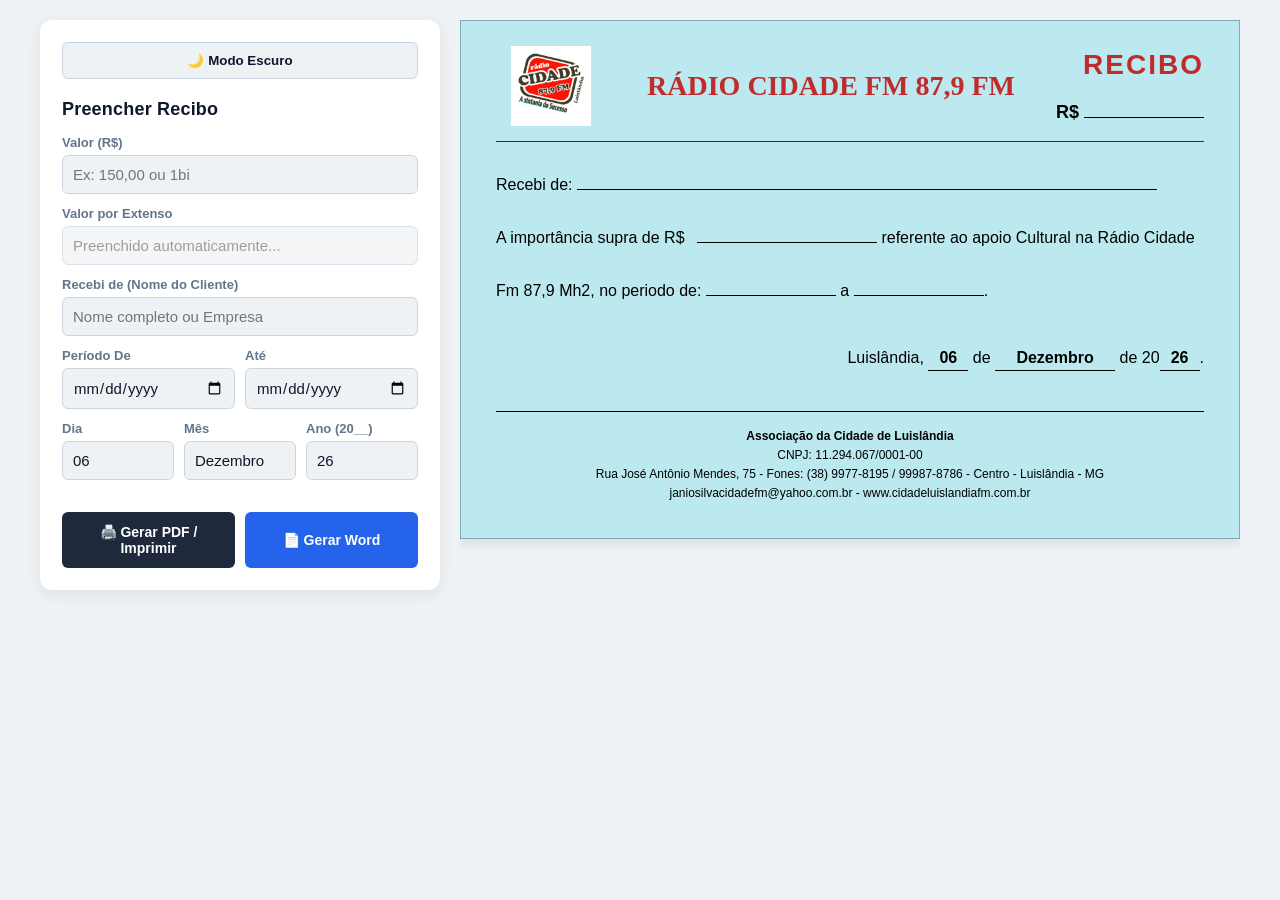
==== recibo.html @ b2bdeda2 "Projeto do recibo da rádio" ====
<!DOCTYPE html>
<html lang="pt-BR">
<head>
<meta charset="UTF-8">
<meta name="viewport" content="width=device-width, initial-scale=1.0">
<title>Gerador de Recibo - Rádio Cidade FM</title>
<link rel="stylesheet" href="style.css">
</head>
<body>

<div class="controls">
  <button id="btn-theme" onclick="toggleTheme()">🌙 Modo Escuro</button>

  <h2>Preencher Recibo</h2>

  <div class="form-group">
    <label>Valor (R$)</label>
    <input type="text" id="in-valor" placeholder="Ex: 150,00 ou 1bi" oninput="update()">
  </div>

  <div class="form-group">
    <label>Valor por Extenso</label>
    <input type="text" id="in-extenso" placeholder="Preenchido automaticamente..." readonly tabindex="-1">
  </div>

  <div class="form-group">
    <label>Recebi de (Nome do Cliente)</label>
    <input type="text" id="in-nome" placeholder="Nome completo ou Empresa" oninput="update()">
  </div>

  <div class="row">
    <div class="form-group">
      <label>Período De</label>
      <input type="date" id="in-inicio" oninput="update()">
    </div>
    <div class="form-group">
      <label>Até</label>
      <input type="date" id="in-fim" oninput="update()">
    </div>
  </div>

  <div class="row">
    <div class="form-group">
      <label>Dia</label>
      <input type="text" id="in-dia" oninput="update()">
    </div>
    <div class="form-group">
      <label>Mês</label>
      <input type="text" id="in-mes" oninput="update()">
    </div>
    <div class="form-group">
      <label>Ano (20__)</label>
      <input type="text" id="in-ano" oninput="update()">
    </div>
  </div>

  <div class="actions">
    <button class="btn-pdf" onclick="window.print()">🖨️ Gerar PDF / Imprimir</button>
    <button class="btn-word" onclick="exportarWord()">📄 Gerar Word</button>
  </div>
</div>

<div class="preview">
  <div id="receipt">
    <div class="r-header">
      <div class="r-logo-box">
        <img src="logo.png" alt="Logo Rádio Cidade" onerror="this.style.display='none'">
      </div>
      <div class="r-title">
        <h1>RÁDIO CIDADE FM 87,9 FM</h1>
      </div>
      <div class="r-recibo-block">
        <h2>RECIBO</h2>
        <div class="r-value-box">
          R$ <span id="out-valor" class="linha" style="width: 120px; text-align: left; padding-left: 10px;"></span>
        </div>
      </div>
    </div>

    <!-- O corpo agora usa fluxo de texto contínuo, nunca vai encavalar -->
    <div class="r-body">
      <div class="form-line">
        Recebi de: <span id="out-nome" class="linha" style="width: 82%;"></span>
      </div>
      
      <div class="form-line">
        A importância supra de R$ 
        <span id="out-extenso" class="extenso-texto"></span><span id="extenso-spacer" class="extenso-linha"></span>
        referente ao apoio Cultural na Rádio Cidade
      </div>
      
      <div class="form-line">
        Fm 87,9 Mh2, no periodo de: 
        <span id="out-inicio" class="linha" style="width: 130px; text-align: center;"></span> 
        a 
        <span id="out-fim" class="linha" style="width: 130px; text-align: center;"></span>.
      </div>
    </div>

    <div class="r-date">
      Luislândia, 
      <span id="out-dia" class="linha" style="width: 40px; text-align: center;"></span> de 
      <span id="out-mes" class="linha" style="width: 120px; text-align: center;"></span> de 
      20<span id="out-ano" class="linha" style="width: 40px; text-align: center;"></span>.
    </div>

    <div class="r-footer">
      <strong>Associação da Cidade de Luislândia</strong><br>
      CNPJ: 11.294.067/0001-00<br>
      Rua José Antônio Mendes, 75 - Fones: (38) 9977-8195 / 99987-8786 - Centro - Luislândia - MG<br>
      janiosilvacidadefm@yahoo.com.br - www.cidadeluislandiafm.com.br
    </div>
  </div>
</div>

<script src="script.js"></script>
</body>
</html>
---- style.css ----
:root {
  --bg: #eef2f5; --panel: #fff; --ink: #0f172a; --muted: #64748b;
  --paper: #bce9f0; 
  --paper-line: #000000; --red: #d32f2f; --border: #cbd5e1;
}

[data-theme="dark"] {
  --bg: #0f172a; --panel: #1e293b; --ink: #f8fafc; --muted: #94a3b8; 
  --border: #334155;
}

* { box-sizing: border-box; margin: 0; padding: 0; }
html, body { background: var(--bg); transition: background 0.3s; }
body {
  font-family: Arial, Helvetica, sans-serif;
  color: var(--ink);
  padding: 20px;
  display: flex; flex-wrap: wrap; gap: 20px;
  justify-content: center; align-items: flex-start;
  min-height: 100vh;
}

#btn-theme {
  width: 100%; padding: 10px; margin-bottom: 20px;
  background: var(--bg); color: var(--ink);
  border: 1px solid var(--border); border-radius: 6px;
  font-weight: bold; cursor: pointer; transition: all 0.2s;
}
#btn-theme:hover { filter: brightness(0.9); }

.controls {
  background: var(--panel); padding: 22px; border-radius: 12px;
  box-shadow: 0 4px 15px rgba(0,0,0,.08); width: 400px; max-width: 100%;
}
.controls h2 { font-size: 18px; margin-bottom: 15px; letter-spacing: .2px; }
.form-group { margin-bottom: 12px; }
label { display: block; margin-bottom: 5px; font-size: 13px; font-weight: bold; color: var(--muted); }
input {
  width: 100%; padding: 10px; border: 1px solid var(--border); border-radius: 6px;
  font-size: 15px; font-family: inherit; background: var(--bg); color: var(--ink);
  transition: border-color 0.2s;
}
input:focus { outline: none; border-color: var(--red); }
input[readonly] { opacity: 0.7; cursor: not-allowed; }

.row { display: flex; gap: 10px; }
.row .form-group { flex: 1; min-width: 0; }
.actions { display: flex; gap: 10px; margin-top: 20px; flex-wrap: wrap; }
.actions button { 
  flex: 1; min-width: 140px; padding: 12px; border: none; border-radius: 6px; 
  font-weight: bold; font-size: 14px; cursor: pointer; color: #fff; transition: opacity 0.2s;
}
.btn-pdf { background: #1e293b; }
.btn-word { background: #2563eb; }
.actions button:hover { opacity: .85; }

.preview { max-width: 100%; overflow-x: auto; padding-bottom: 10px; }

#receipt {
  background: var(--paper); 
  width: 780px; 
  padding: 25px 35px 35px 35px; 
  font-family: Arial, Helvetica, sans-serif; 
  color: var(--paper-line);
  border: 1px solid #7fa8b8; 
  box-shadow: 0 4px 15px rgba(0,0,0,.1);
}

.r-header {
  display: flex; align-items: center; justify-content: space-between; 
  border-bottom: 1px solid #333; padding-bottom: 15px; margin-bottom: 25px; gap: 10px;
}
.r-logo-box {
  width: 110px; height: 80px;
  display: flex; align-items: center; justify-content: center;
}
.r-logo-box img { max-width: 100%; max-height: 100%; object-fit: contain; }

.r-title { flex: 1; text-align: center; }
.r-title h1 { color: #c02b2b; font-size: 28px; font-family: 'Times New Roman', Times, serif; margin: 0; white-space: nowrap; }

.r-recibo-block { text-align: right; min-width: 140px; }
.r-recibo-block h2 { color: #c02b2b; font-size: 28px; margin: 0 0 15px 0; letter-spacing: 2px; }
.r-value-box { font-size: 18px; font-weight: bold; display: flex; align-items: baseline; justify-content: flex-end; gap: 5px; }

/* O Corpo agora controla o espaçamento entre linhas de forma fluída */
.r-body { font-size: 16px; margin-bottom: 30px; }
.form-line { margin-bottom: 18px; line-height: 2.2; }

/* Linhas normais */
.linha { 
  display: inline-block; 
  border-bottom: 1px solid #000; 
  color: #000; 
  font-weight: bold; 
  text-align: left; 
  padding: 0 8px; 
  min-height: 22px; 
}

/* CLASSES ESPECIAIS PARA O EXTENSO MÁGICO */
.extenso-texto {
  font-weight: bold;
  text-decoration: underline; /* O sublinhado vai seguir o texto, mesmo que quebre para a 2ª linha */
  text-underline-offset: 4px;
  text-decoration-thickness: 1px;
  padding: 0 4px;
  color: #000;
}
.extenso-linha {
  display: inline-block;
  min-width: 180px; /* Garante a linha quando o texto é curto */
  border-bottom: 1px solid #000;
}

.r-date { text-align: right; font-size: 16px; margin-top: 40px; }
.r-footer { margin-top: 40px; border-top: 1px solid #000; padding-top: 15px; text-align: center; font-size: 12px; line-height: 1.6; }

@media (max-width: 850px) {
  body { flex-direction: column; align-items: center; padding: 10px; }
  .controls { width: 100%; }
  .preview { width: 100vw; border-radius: 8px; }
}

@media print {
  body { background: #fff; padding: 0; display: block; }
  .controls { display: none; }
  .preview { overflow: visible; }
  .preview, #receipt { box-shadow: none; border: none; width: 100%; max-width: 100%; margin: 0; }
  #receipt { 
    background-color: #ffffff !important; 
    -webkit-print-color-adjust: exact; 
    print-color-adjust: exact; 
  }
}
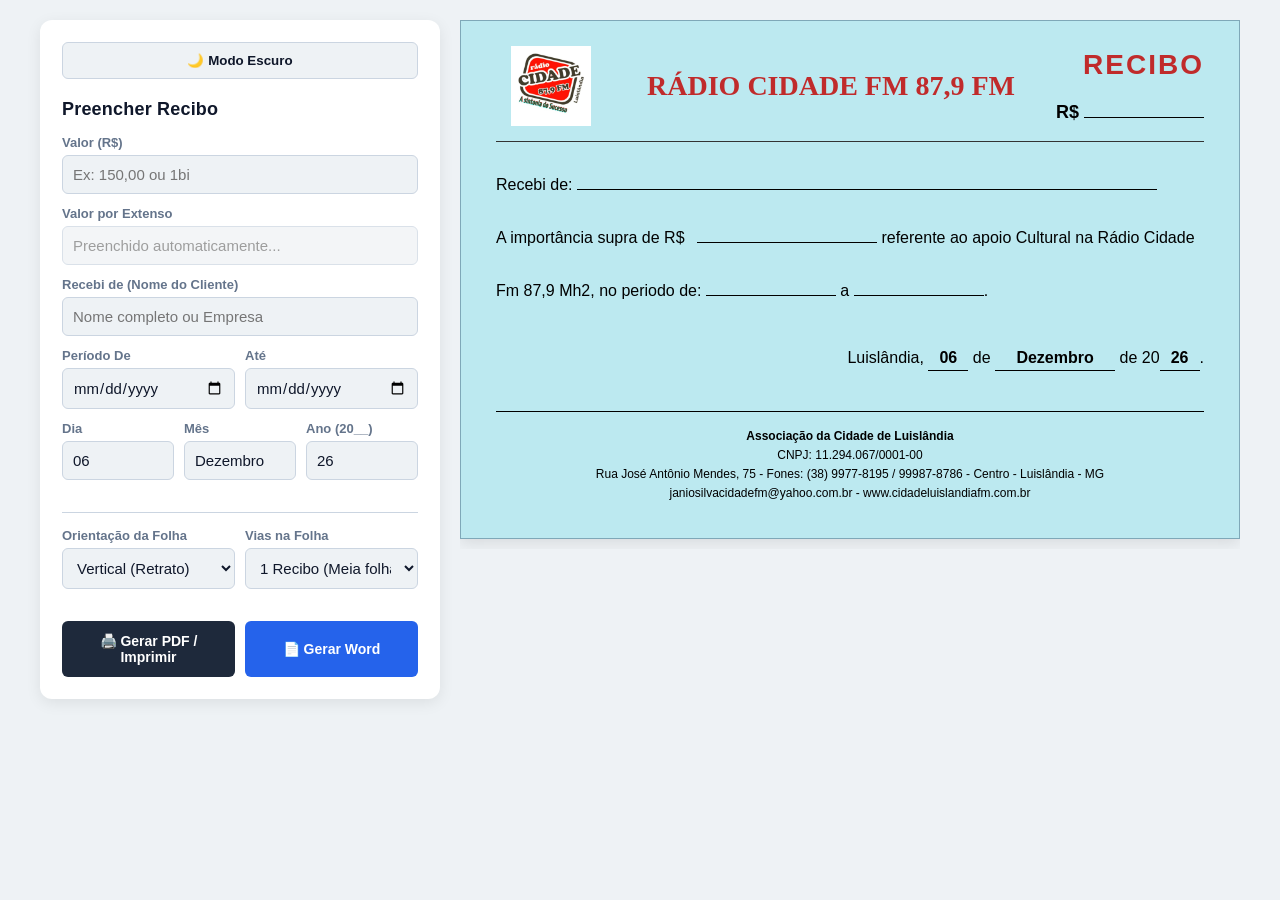
==== commit c28aa8d8: "Ele fica na horizontal mas sem botão" ====
--- a/recibo.html
+++ b/recibo.html
@@ -54,14 +54,34 @@
     </div>
   </div>
 
+  <!-- NOVOS CONTROLOS DE IMPRESSÃO (NÃO DESPERDIÇAR FOLHA) -->
+  <div class="row" style="margin-top: 20px; border-top: 1px solid var(--border); padding-top: 15px;">
+    <div class="form-group">
+      <label>Orientação da Folha</label>
+      <select id="in-orientacao" onchange="atualizarImpressao()">
+        <option value="portrait">Vertical (Retrato)</option>
+        <option value="landscape">Horizontal (Paisagem)</option>
+      </select>
+    </div>
+    <div class="form-group">
+      <label>Vias na Folha</label>
+      <select id="in-vias" onchange="atualizarImpressao()">
+        <option value="1">1 Recibo (Meia folha)</option>
+        <option value="2">2 Recibos (2ª Via / Folha Cheia)</option>
+      </select>
+    </div>
+  </div>
+
   <div class="actions">
     <button class="btn-pdf" onclick="window.print()">🖨️ Gerar PDF / Imprimir</button>
     <button class="btn-word" onclick="exportarWord()">📄 Gerar Word</button>
   </div>
 </div>
 
-<div class="preview">
-  <div id="receipt">
+<div class="preview" id="print-area">
+  
+  <!-- RECIBO PRINCIPAL (1ª VIA) -->
+  <div id="receipt" class="receipt-container">
     <div class="r-header">
       <div class="r-logo-box">
         <img src="logo.png" alt="Logo Rádio Cidade" onerror="this.style.display='none'">
@@ -77,7 +97,6 @@
       </div>
     </div>
 
-    <!-- O corpo agora usa fluxo de texto contínuo, nunca vai encavalar -->
     <div class="r-body">
       <div class="form-line">
         Recebi de: <span id="out-nome" class="linha" style="width: 82%;"></span>
@@ -111,6 +130,11 @@
       janiosilvacidadefm@yahoo.com.br - www.cidadeluislandiafm.com.br
     </div>
   </div>
+
+  <!-- LINHA DE CORTE E 2ª VIA (Inicia escondida) -->
+  <div class="cut-line" id="cut-line" style="display: none;"></div>
+  <div id="receipt-2" class="receipt-container" style="display: none;"></div>
+
 </div>
 
 <script src="script.js"></script>
--- a/style.css
+++ b/style.css
@@ -35,12 +35,15 @@
 .controls h2 { font-size: 18px; margin-bottom: 15px; letter-spacing: .2px; }
 .form-group { margin-bottom: 12px; }
 label { display: block; margin-bottom: 5px; font-size: 13px; font-weight: bold; color: var(--muted); }
-input {
+
+/* Aplica o estilo bonito também aos Selects */
+input, select {
   width: 100%; padding: 10px; border: 1px solid var(--border); border-radius: 6px;
   font-size: 15px; font-family: inherit; background: var(--bg); color: var(--ink);
-  transition: border-color 0.2s;
+  transition: border-color 0.2s; cursor: pointer;
 }
-input:focus { outline: none; border-color: var(--red); }
+input:focus, select:focus { outline: none; border-color: var(--red); }
+input[type="text"], input[type="date"] { cursor: text; }
 input[readonly] { opacity: 0.7; cursor: not-allowed; }
 
 .row { display: flex; gap: 10px; }
@@ -56,7 +59,8 @@
 
 .preview { max-width: 100%; overflow-x: auto; padding-bottom: 10px; }
 
-#receipt {
+/* Transformei o ID numa Classe para poder aplicar na 1ª e na 2ª via */
+.receipt-container {
   background: var(--paper); 
   width: 780px; 
   padding: 25px 35px 35px 35px; 
@@ -70,10 +74,7 @@
   display: flex; align-items: center; justify-content: space-between; 
   border-bottom: 1px solid #333; padding-bottom: 15px; margin-bottom: 25px; gap: 10px;
 }
-.r-logo-box {
-  width: 110px; height: 80px;
-  display: flex; align-items: center; justify-content: center;
-}
+.r-logo-box { width: 110px; height: 80px; display: flex; align-items: center; justify-content: center; }
 .r-logo-box img { max-width: 100%; max-height: 100%; object-fit: contain; }
 
 .r-title { flex: 1; text-align: center; }
@@ -83,38 +84,38 @@
 .r-recibo-block h2 { color: #c02b2b; font-size: 28px; margin: 0 0 15px 0; letter-spacing: 2px; }
 .r-value-box { font-size: 18px; font-weight: bold; display: flex; align-items: baseline; justify-content: flex-end; gap: 5px; }
 
-/* O Corpo agora controla o espaçamento entre linhas de forma fluída */
 .r-body { font-size: 16px; margin-bottom: 30px; }
 .form-line { margin-bottom: 18px; line-height: 2.2; }
 
-/* Linhas normais */
 .linha { 
-  display: inline-block; 
-  border-bottom: 1px solid #000; 
-  color: #000; 
-  font-weight: bold; 
-  text-align: left; 
-  padding: 0 8px; 
-  min-height: 22px; 
+  display: inline-block; border-bottom: 1px solid #000; color: #000; 
+  font-weight: bold; text-align: left; padding: 0 8px; min-height: 22px; 
 }
-
-/* CLASSES ESPECIAIS PARA O EXTENSO MÁGICO */
-.extenso-texto {
-  font-weight: bold;
-  text-decoration: underline; /* O sublinhado vai seguir o texto, mesmo que quebre para a 2ª linha */
-  text-underline-offset: 4px;
-  text-decoration-thickness: 1px;
-  padding: 0 4px;
-  color: #000;
-}
-.extenso-linha {
-  display: inline-block;
-  min-width: 180px; /* Garante a linha quando o texto é curto */
-  border-bottom: 1px solid #000;
-}
+.extenso-texto { font-weight: bold; text-decoration: underline; text-underline-offset: 4px; text-decoration-thickness: 1px; padding: 0 4px; color: #000; }
+.extenso-linha { display: inline-block; min-width: 180px; border-bottom: 1px solid #000; }
 
 .r-date { text-align: right; font-size: 16px; margin-top: 40px; }
 .r-footer { margin-top: 40px; border-top: 1px solid #000; padding-top: 15px; text-align: center; font-size: 12px; line-height: 1.6; }
+
+/* ====== ESTILO DA LINHA DE CORTE DA 2ª VIA ====== */
+.cut-line {
+  width: 780px;
+  text-align: center;
+  border-top: 2px dashed var(--muted);
+  margin: 30px 0;
+  position: relative;
+}
+.cut-line::after {
+  content: '✂️ Linha de corte (2ª Via)';
+  background: var(--bg);
+  color: var(--muted);
+  padding: 0 15px;
+  font-size: 13px;
+  position: absolute;
+  top: -10px;
+  left: 50%;
+  transform: translateX(-50%);
+}
 
 @media (max-width: 850px) {
   body { flex-direction: column; align-items: center; padding: 10px; }
@@ -126,10 +127,14 @@
   body { background: #fff; padding: 0; display: block; }
   .controls { display: none; }
   .preview { overflow: visible; }
-  .preview, #receipt { box-shadow: none; border: none; width: 100%; max-width: 100%; margin: 0; }
-  #receipt { 
+  
+  .preview, .receipt-container, .cut-line { box-shadow: none; border-color: #000; width: 100%; max-width: 100%; margin: 0; }
+  .receipt-container { 
     background-color: #ffffff !important; 
     -webkit-print-color-adjust: exact; 
     print-color-adjust: exact; 
   }
+  
+  .cut-line { margin: 25px 0; border-top: 2px dashed #000; }
+  .cut-line::after { background: #fff; color: #000; }
 }
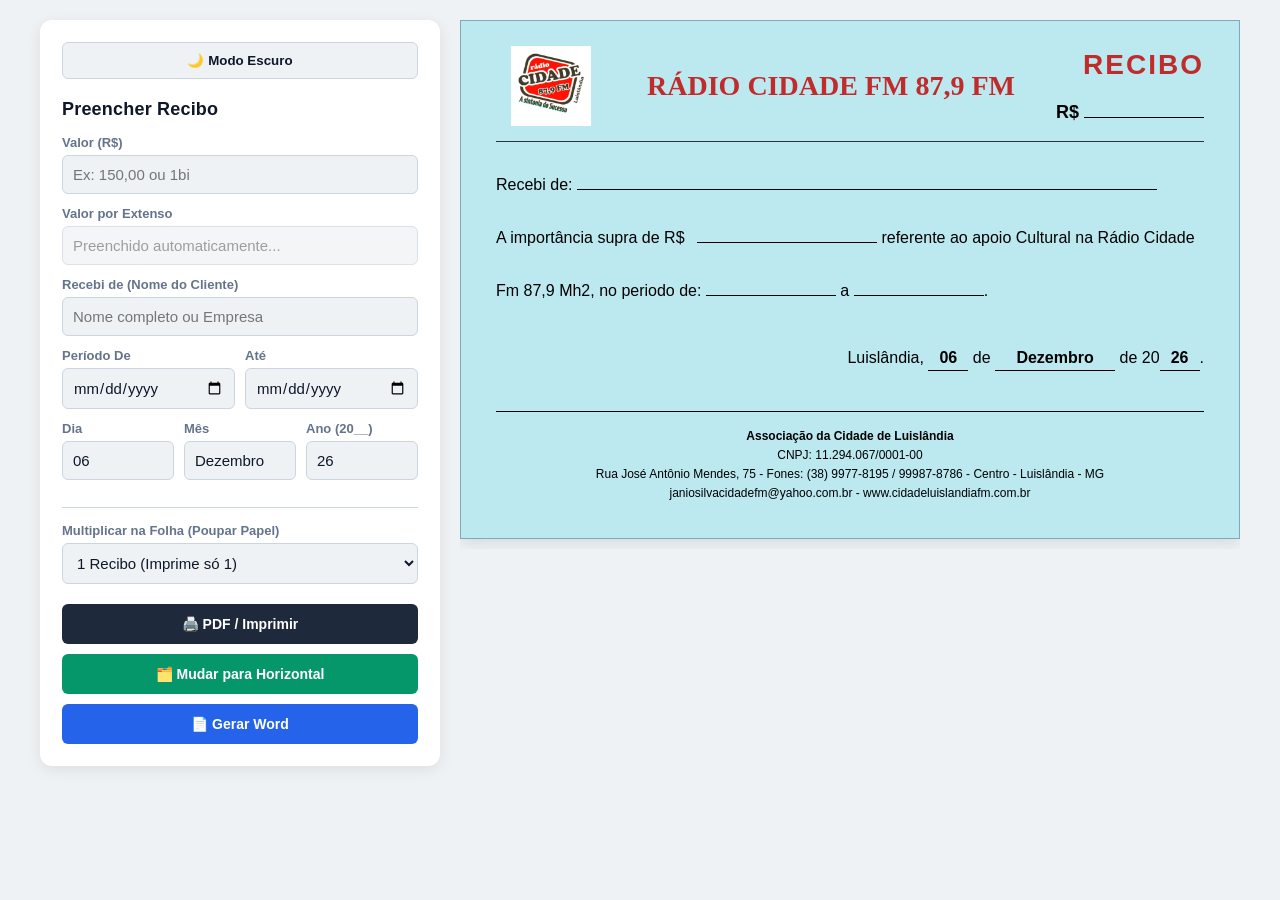
==== commit 3f3cbce3: "radio cidade completo mas pode melhorar o tamanho para horizontal" ====
--- a/recibo.html
+++ b/recibo.html
@@ -15,7 +15,8 @@
 
   <div class="form-group">
     <label>Valor (R$)</label>
-    <input type="text" id="in-valor" placeholder="Ex: 150,00 ou 1bi" oninput="update()">
+    <!-- Adicionada a máscara e a formatação ao sair do campo (blur) -->
+    <input type="text" id="in-valor" placeholder="Ex: 150,00 ou 1bi" oninput="mascaraValor(this); update()" onblur="formatarCampoMoeda(this)">
   </div>
 
   <div class="form-group">
@@ -54,33 +55,23 @@
     </div>
   </div>
 
-  <!-- NOVOS CONTROLOS DE IMPRESSÃO (NÃO DESPERDIÇAR FOLHA) -->
-  <div class="row" style="margin-top: 20px; border-top: 1px solid var(--border); padding-top: 15px;">
-    <div class="form-group">
-      <label>Orientação da Folha</label>
-      <select id="in-orientacao" onchange="atualizarImpressao()">
-        <option value="portrait">Vertical (Retrato)</option>
-        <option value="landscape">Horizontal (Paisagem)</option>
-      </select>
-    </div>
-    <div class="form-group">
-      <label>Vias na Folha</label>
-      <select id="in-vias" onchange="atualizarImpressao()">
-        <option value="1">1 Recibo (Meia folha)</option>
-        <option value="2">2 Recibos (2ª Via / Folha Cheia)</option>
-      </select>
-    </div>
+  <div class="form-group" style="margin-top: 15px; border-top: 1px solid var(--border); padding-top: 15px;">
+    <label>Multiplicar na Folha (Poupar Papel)</label>
+    <select id="in-vias" onchange="atualizarImpressao()">
+      <option value="1">1 Recibo (Imprime só 1)</option>
+      <option value="2">2 Recibos (2ª Via / Preenche a folha)</option>
+    </select>
   </div>
 
   <div class="actions">
-    <button class="btn-pdf" onclick="window.print()">🖨️ Gerar PDF / Imprimir</button>
+    <button class="btn-pdf" onclick="window.print()">🖨️ PDF / Imprimir</button>
+    <!-- NOVO BOTÃO HORIZONTAL -->
+    <button id="btn-orientacao" class="btn-horizontal" onclick="toggleOrientacao()">🗂️ Mudar para Horizontal</button>
     <button class="btn-word" onclick="exportarWord()">📄 Gerar Word</button>
   </div>
 </div>
 
 <div class="preview" id="print-area">
-  
-  <!-- RECIBO PRINCIPAL (1ª VIA) -->
   <div id="receipt" class="receipt-container">
     <div class="r-header">
       <div class="r-logo-box">
@@ -131,10 +122,8 @@
     </div>
   </div>
 
-  <!-- LINHA DE CORTE E 2ª VIA (Inicia escondida) -->
   <div class="cut-line" id="cut-line" style="display: none;"></div>
   <div id="receipt-2" class="receipt-container" style="display: none;"></div>
-
 </div>
 
 <script src="script.js"></script>
--- a/style.css
+++ b/style.css
@@ -36,7 +36,6 @@
 .form-group { margin-bottom: 12px; }
 label { display: block; margin-bottom: 5px; font-size: 13px; font-weight: bold; color: var(--muted); }
 
-/* Aplica o estilo bonito também aos Selects */
 input, select {
   width: 100%; padding: 10px; border: 1px solid var(--border); border-radius: 6px;
   font-size: 15px; font-family: inherit; background: var(--bg); color: var(--ink);
@@ -50,16 +49,16 @@
 .row .form-group { flex: 1; min-width: 0; }
 .actions { display: flex; gap: 10px; margin-top: 20px; flex-wrap: wrap; }
 .actions button { 
-  flex: 1; min-width: 140px; padding: 12px; border: none; border-radius: 6px; 
+  flex: 1; min-width: 100%; padding: 12px; border: none; border-radius: 6px; 
   font-weight: bold; font-size: 14px; cursor: pointer; color: #fff; transition: opacity 0.2s;
 }
 .btn-pdf { background: #1e293b; }
 .btn-word { background: #2563eb; }
+.btn-horizontal { background: #059669; }
 .actions button:hover { opacity: .85; }
 
 .preview { max-width: 100%; overflow-x: auto; padding-bottom: 10px; }
 
-/* Transformei o ID numa Classe para poder aplicar na 1ª e na 2ª via */
 .receipt-container {
   background: var(--paper); 
   width: 780px; 
@@ -97,24 +96,13 @@
 .r-date { text-align: right; font-size: 16px; margin-top: 40px; }
 .r-footer { margin-top: 40px; border-top: 1px solid #000; padding-top: 15px; text-align: center; font-size: 12px; line-height: 1.6; }
 
-/* ====== ESTILO DA LINHA DE CORTE DA 2ª VIA ====== */
 .cut-line {
-  width: 780px;
-  text-align: center;
-  border-top: 2px dashed var(--muted);
-  margin: 30px 0;
-  position: relative;
+  width: 780px; text-align: center; border-top: 2px dashed var(--muted);
+  margin: 30px 0; position: relative;
 }
 .cut-line::after {
-  content: '✂️ Linha de corte (2ª Via)';
-  background: var(--bg);
-  color: var(--muted);
-  padding: 0 15px;
-  font-size: 13px;
-  position: absolute;
-  top: -10px;
-  left: 50%;
-  transform: translateX(-50%);
+  content: '✂️ Linha de corte (2ª Via)'; background: var(--bg); color: var(--muted);
+  padding: 0 15px; font-size: 13px; position: absolute; top: -10px; left: 50%; transform: translateX(-50%);
 }
 
 @media (max-width: 850px) {
@@ -123,18 +111,42 @@
   .preview { width: 100vw; border-radius: 8px; }
 }
 
+/* ========================================================
+   REGRAS DE IMPRESSÃO - AJUSTADAS PARA CABER 2 NA FOLHA 
+   ======================================================== */
 @media print {
-  body { background: #fff; padding: 0; display: block; }
+  body { background: #fff; padding: 0; display: block; margin: 0; }
   .controls { display: none; }
-  .preview { overflow: visible; }
+  .preview { overflow: visible; padding: 0; }
   
-  .preview, .receipt-container, .cut-line { box-shadow: none; border-color: #000; width: 100%; max-width: 100%; margin: 0; }
+  .preview, .receipt-container, .cut-line { 
+    box-shadow: none; border-color: #000; width: 100%; max-width: 100%; margin: 0; 
+  }
+  
   .receipt-container { 
     background-color: #ffffff !important; 
     -webkit-print-color-adjust: exact; 
     print-color-adjust: exact; 
+    /* Reduz o padding (enchimento) na impressão para poupar espaço vertical */
+    padding: 15px 25px !important; 
+    page-break-inside: avoid; 
+    break-inside: avoid;
   }
   
-  .cut-line { margin: 25px 0; border-top: 2px dashed #000; }
-  .cut-line::after { background: #fff; color: #000; }
+  /* Encolhe os espaçamentos entre blocos na hora de imprimir */
+  .r-header { margin-bottom: 12px; padding-bottom: 10px; }
+  .r-logo-box { height: 65px; } /* Logo ligeiramente menor na impressão */
+  .r-title h1 { font-size: 26px; }
+  .r-recibo-block h2 { font-size: 24px; margin-bottom: 10px; }
+  
+  .r-body { margin-bottom: 15px; }
+  /* Aproxima as linhas de texto umas das outras */
+  .form-line { margin-bottom: 12px; line-height: 1.8; } 
+  .linha { min-height: 20px; }
+  
+  .r-date { margin-top: 15px; }
+  .r-footer { margin-top: 20px; padding-top: 10px; font-size: 11px; }
+  
+  .cut-line { margin: 15px 0; border-top: 2px dashed #000; }
+  .cut-line::after { background: #fff; color: #000; top: -10px; }
 }
